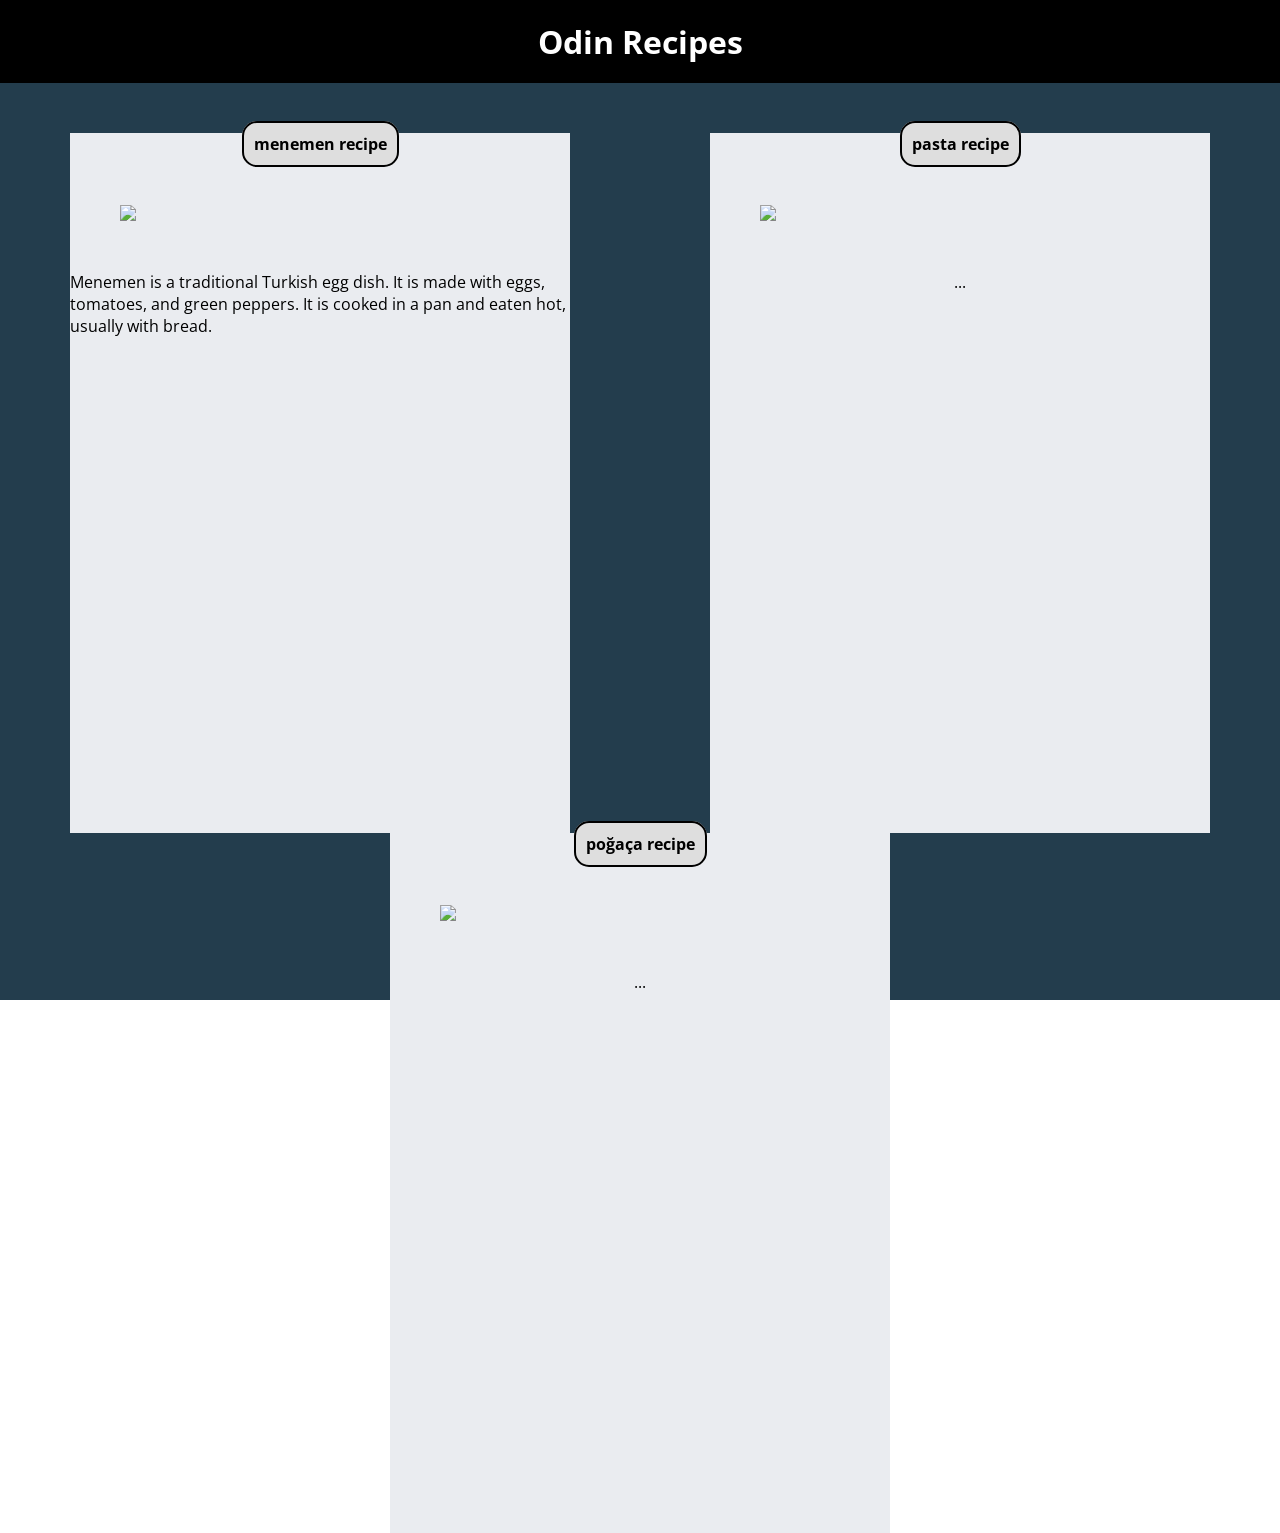
==== index.html @ 51df5aef "feat: Change color palette, fix layout" ====
<!DOCTYPE html>
<html lang="en">
<head>
	<meta charset="UTF-8">
    <meta name="viewport" content="width=device-width, initial-scale=1.0">
	<title>Odin Recipes</title>
	<!-- Links -->
	 <link rel="preconnect" href="https://fonts.googleapis.com">
	<link rel="preconnect" href="https://fonts.gstatic.com" crossorigin>
	<link href="https://fonts.googleapis.com/css2?family=Google+Sans:ital,opsz,wght@0,17..18,400..700;1,17..18,400..700&family=Open+Sans:ital,wght@0,300..800;1,300..800&family=Playpen+Sans:wght@100..800&family=Pliant:ital,wght@0,100..900;1,100..900&family=Roboto:ital,wght@0,100..900;1,100..900&display=swap" rel="stylesheet">
	<link rel="stylesheet" href="style.css">
</head>
<body>
	<div class="main-container">
		<header>
			<h1 class="title">Odin Recipes</h1>
		</header>
		<main>
			<section>
				<li><a href="recipes/menemen.html">menemen recipe</a></li>
				<img src="recipes/images/menemen.jpg">
				<p>
					Menemen is a traditional Turkish egg dish. It is made with eggs, tomatoes, and green peppers.
					It is cooked in a pan and eaten hot, usually with bread.
				</p>
			</section>
			<section>
				<li><a href="recipes/pasta.html">pasta recipe</a></li>
				<img src="recipes/images/pasta.jpg">
				<p>...</p>
			</section>
			<section>
				<li><a href="recipes/pogaca.html">poğaça recipe</a></li>
				<img src="recipes/images/pogaca.jpg">
				<p>...</p>
			</section>
		</main>
		<footer>
			
			
		</footer>
	</div>
</body>
</html>
---- style.css ----
/* Init Declerations */
* {
	margin: 0px;
	padding: 0px;
	box-sizing: border-box;
	font-family: "Open Sans", sans-serif;
}

a {
	text-decoration: none;
}

li {
	list-style-type: none;
}

/* Layout Declaration */
.main-container {
	background-color: #233D4D;
	width: 100%;
	height: 1000px; /* to be changed later */
	/* Layout */
	display: flex;
	flex-direction: column;
	gap: 50px;
}

header {
	background-color: black;
	/* Layout inside */
	display: flex;
	flex-direction: column;
	align-items: center;
	justify-content: center;
}

main {
	display: flex;
	justify-content: space-around;
	flex-wrap: wrap;
}

section {
	flex-basis: 500px;
	display: flex;
	background-color: #EAECF0;
	flex-direction: column;
	align-items: center;
	width: 30%;
	height: 700px; 
	gap: 50px;
}

/* Specific Declerations */

.title {
	color: white;
	padding: 20px;
	width: 100%;
	text-align: center;
}

a {
	font-weight: bold;
	color: black;
	padding: 10px;
	margin: 10px;
	background-color: rgb(222, 222, 222);
	border: 2px solid black;
	border-radius: 15px;
}

img {
	width: 400px;
	height: auto;
}
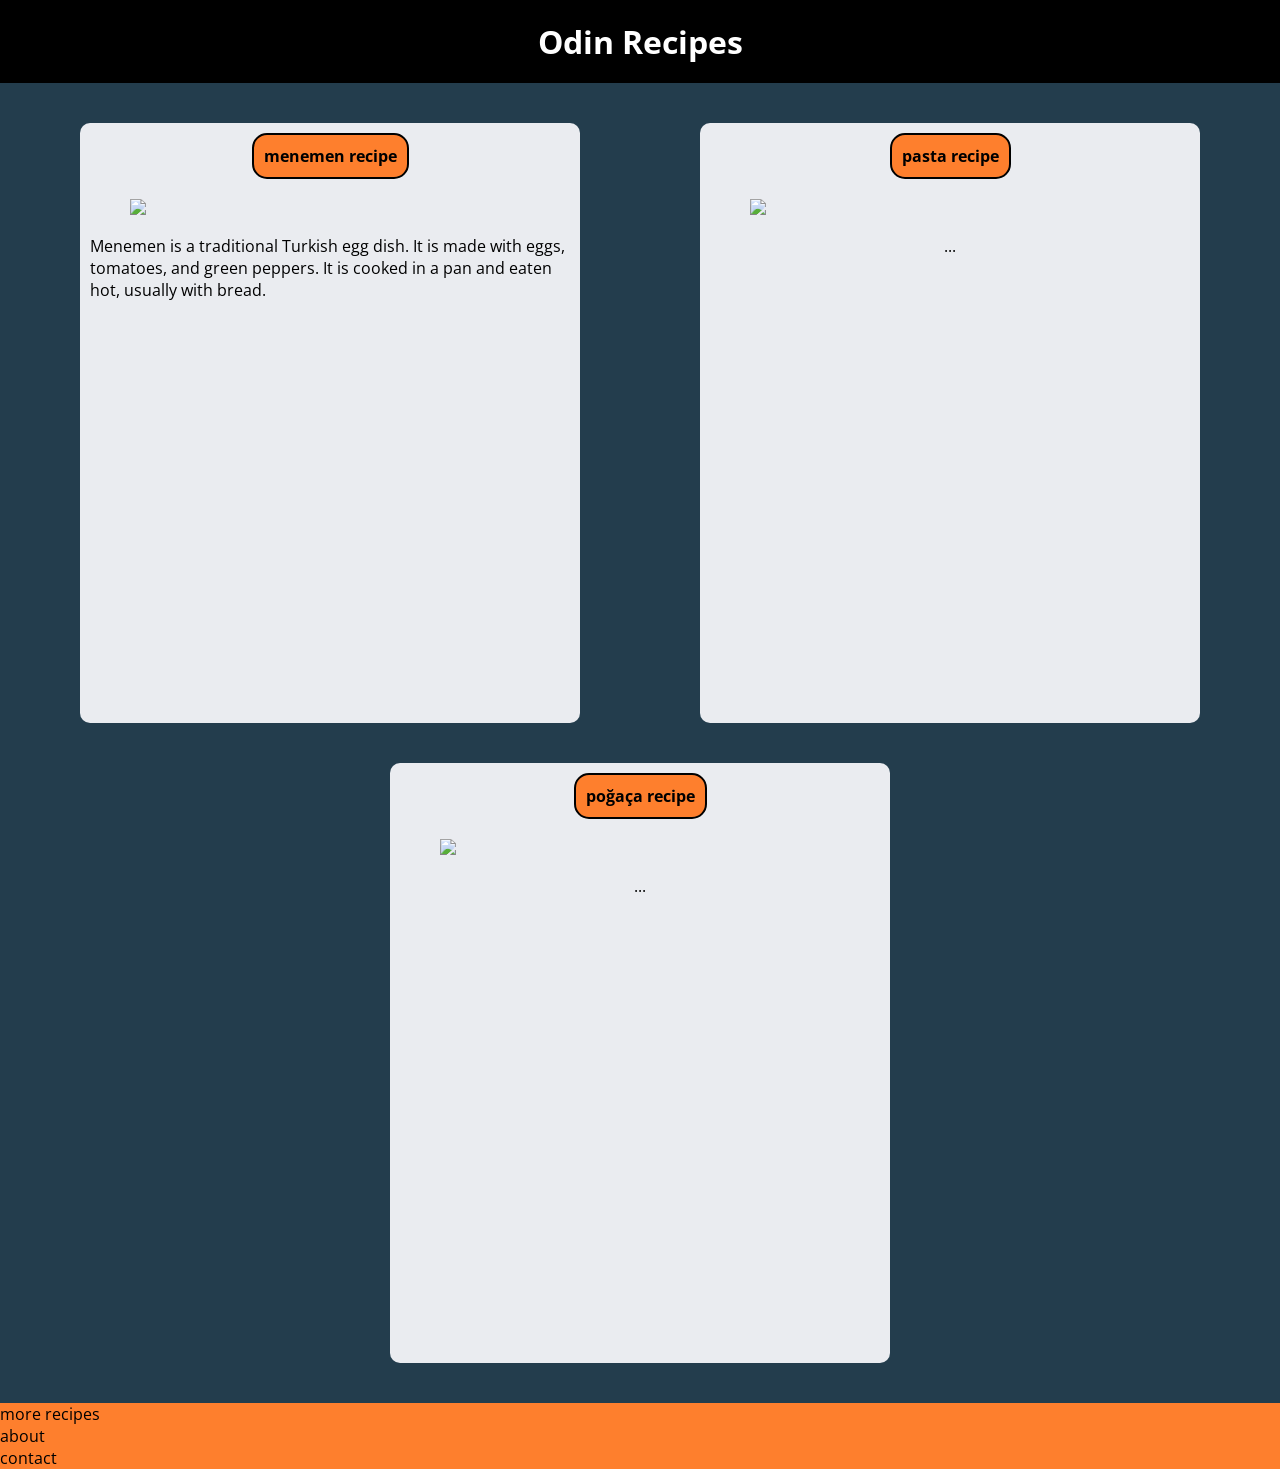
==== commit df00644b: "fix: general layout" ====
--- a/index.html
+++ b/index.html
@@ -17,7 +17,7 @@
 		</header>
 		<main>
 			<section>
-				<li><a href="recipes/menemen.html">menemen recipe</a></li>
+				<a href="recipes/menemen.html">menemen recipe</a>
 				<img src="recipes/images/menemen.jpg">
 				<p>
 					Menemen is a traditional Turkish egg dish. It is made with eggs, tomatoes, and green peppers.
@@ -25,18 +25,22 @@
 				</p>
 			</section>
 			<section>
-				<li><a href="recipes/pasta.html">pasta recipe</a></li>
+				<a href="recipes/pasta.html">pasta recipe</a>
 				<img src="recipes/images/pasta.jpg">
 				<p>...</p>
 			</section>
 			<section>
-				<li><a href="recipes/pogaca.html">poğaça recipe</a></li>
+				<a href="recipes/pogaca.html">poğaça recipe</a>
 				<img src="recipes/images/pogaca.jpg">
 				<p>...</p>
 			</section>
 		</main>
 		<footer>
-			
+			<ul>
+				<li>more recipes</li>
+				<li>about</li>
+				<li>contact</li>
+			</ul>
 			
 		</footer>
 	</div>
--- a/style.css
+++ b/style.css
@@ -14,15 +14,12 @@
 	list-style-type: none;
 }
 
-/* Layout Declaration */
+/* Containers */
 .main-container {
 	background-color: #233D4D;
-	width: 100%;
-	height: 1000px; /* to be changed later */
 	/* Layout */
 	display: flex;
 	flex-direction: column;
-	gap: 50px;
 }
 
 header {
@@ -35,39 +32,53 @@
 }
 
 main {
+	flex: 5;
+	padding: 20px;
+	/* Layout inside */
 	display: flex;
 	justify-content: space-around;
 	flex-wrap: wrap;
 }
 
 section {
+	margin: 20px;
+	border-radius: 10px;
 	flex-basis: 500px;
+	background-color: #EAECF0;
+	width: 30%;
+	height: 600px;
+	/* Layout inside  */
 	display: flex;
-	background-color: #EAECF0;
 	flex-direction: column;
 	align-items: center;
-	width: 30%;
-	height: 700px; 
-	gap: 50px;
+	gap: 10px;
 }
 
-/* Specific Declerations */
+footer {
+	flex: 1;
+	background-color: #FE7F2D;
+}
+
+/* Others */
 
 .title {
 	color: white;
 	padding: 20px;
-	width: 100%;
 	text-align: center;
 }
 
-a {
+section > a {
 	font-weight: bold;
 	color: black;
 	padding: 10px;
 	margin: 10px;
-	background-color: rgb(222, 222, 222);
+	background-color: #FE7F2D;
 	border: 2px solid black;
 	border-radius: 15px;
+}
+
+section > p {
+	padding: 10px;
 }
 
 img {
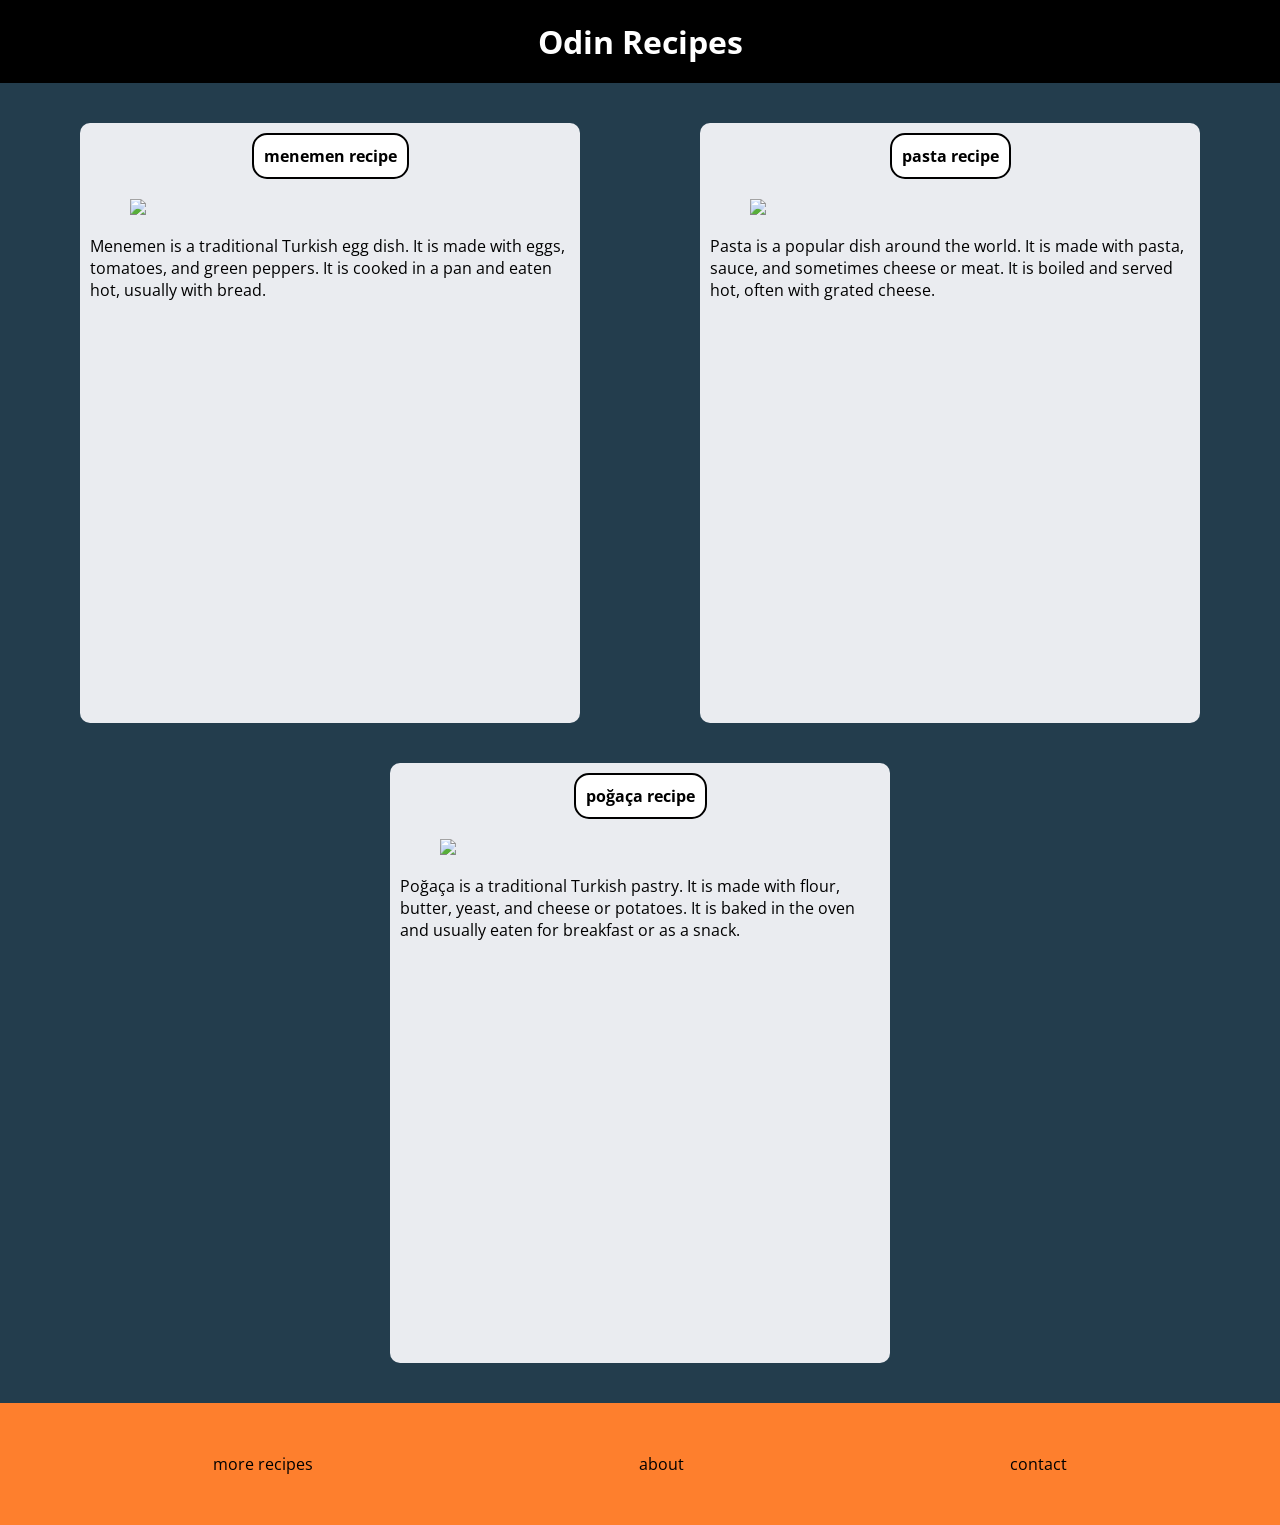
==== commit 52c57199: "Finish basic styling of recipe pages, add short description" ====
--- a/index.html
+++ b/index.html
@@ -27,12 +27,18 @@
 			<section>
 				<a href="recipes/pasta.html">pasta recipe</a>
 				<img src="recipes/images/pasta.jpg">
-				<p>...</p>
+				<p>
+					Pasta is a popular dish around the world. It is made with pasta, sauce, and sometimes cheese or meat.
+					It is boiled and served hot, often with grated cheese.
+				</p>
 			</section>
 			<section>
 				<a href="recipes/pogaca.html">poğaça recipe</a>
 				<img src="recipes/images/pogaca.jpg">
-				<p>...</p>
+				<p>
+					Poğaça is a traditional Turkish pastry. It is made with flour, butter, yeast, and cheese or potatoes.
+					It is baked in the oven and usually eaten for breakfast or as a snack.
+				</p>
 			</section>
 		</main>
 		<footer>
--- a/style.css
+++ b/style.css
@@ -16,6 +16,7 @@
 
 /* Containers */
 .main-container {
+	min-height: 100vh;
 	background-color: #233D4D;
 	/* Layout */
 	display: flex;
@@ -32,7 +33,7 @@
 }
 
 main {
-	flex: 5;
+	flex: 4;
 	padding: 20px;
 	/* Layout inside */
 	display: flex;
@@ -57,6 +58,7 @@
 footer {
 	flex: 1;
 	background-color: #FE7F2D;
+	display: flex;
 }
 
 /* Others */
@@ -72,7 +74,7 @@
 	color: black;
 	padding: 10px;
 	margin: 10px;
-	background-color: #FE7F2D;
+	background-color: white;
 	border: 2px solid black;
 	border-radius: 15px;
 }
@@ -84,4 +86,13 @@
 img {
 	width: 400px;
 	height: auto;
+}
+
+footer > ul {
+	width: 100%;
+	flex: 1;
+	padding: 50px;
+	display: flex;
+	justify-content: space-around;
+	align-items: center;
 }
